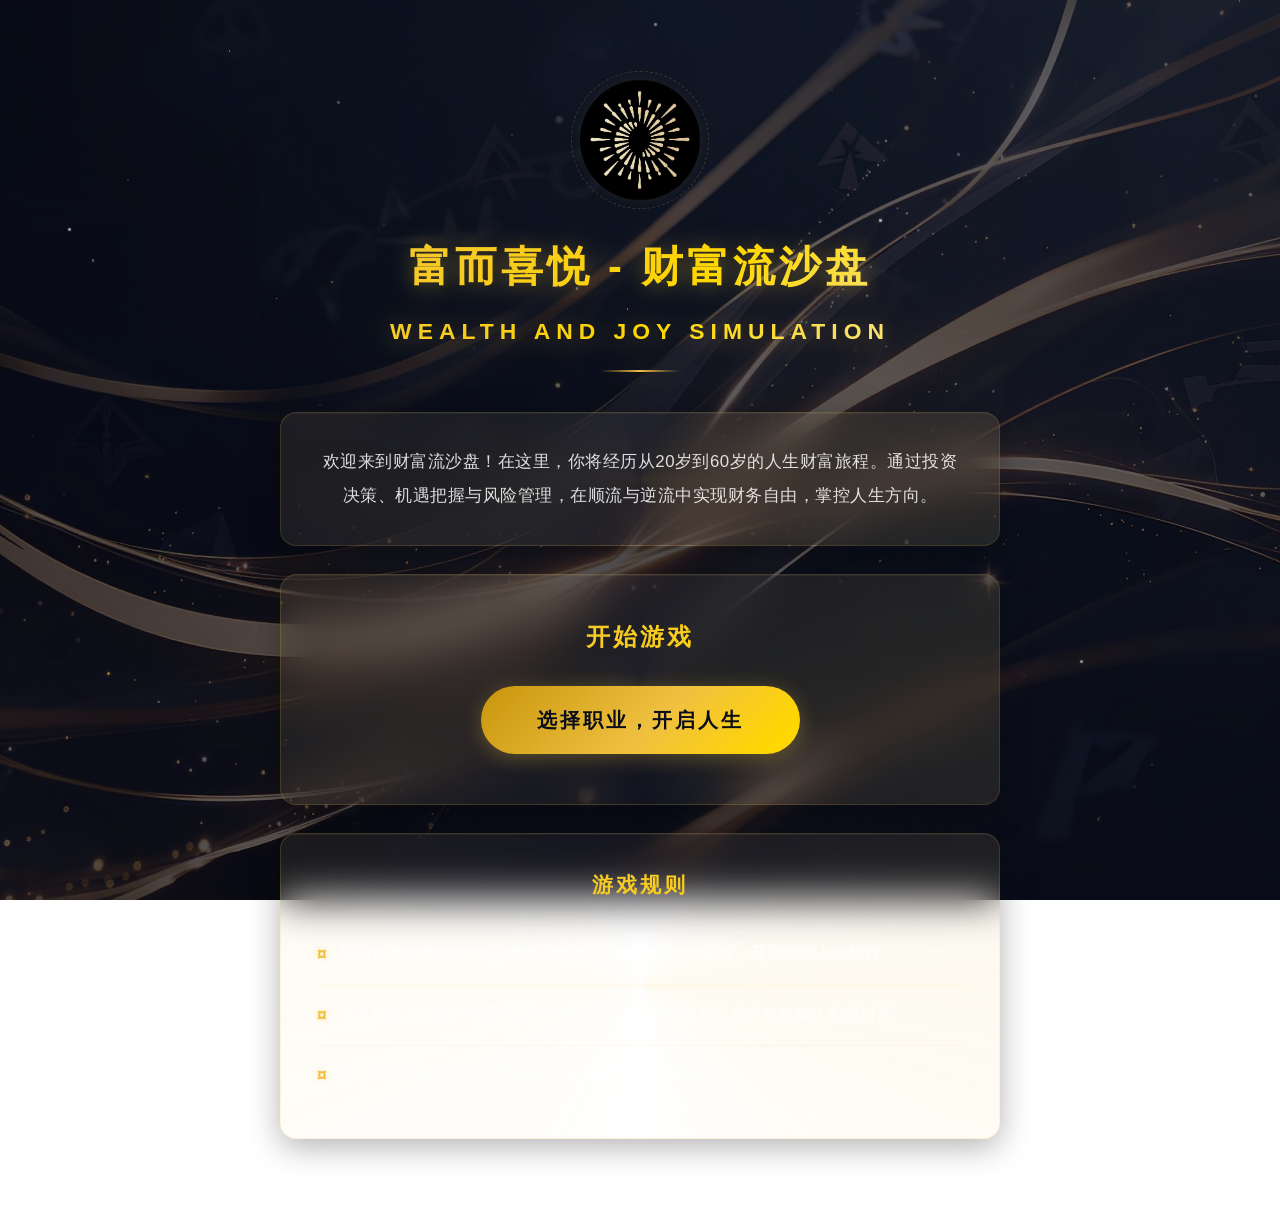
==== index.html @ 0f81beec "Initial commit: 财富流沙盘桌游网页应用" ====
<!DOCTYPE html>
<html lang="zh-CN">
<head>
    <meta charset="UTF-8">
    <meta name="viewport" content="width=device-width, initial-scale=1.0">
    <title>富而喜悦 - 财富流沙盘 </title>
    <link rel="stylesheet" href="styles.css">
</head>
<body>
    <!-- 飘浮星光粒子 -->
    <div class="floating-stars" id="floatingStars"></div>
    <!-- 流星 -->
    <div class="shooting-stars">
        <div class="shooting-star"></div>
        <div class="shooting-star"></div>
        <div class="shooting-star"></div>
    </div>

    <div class="container">
        <div class="logo-wrap anim-fade-up" style="animation-delay:0.05s">
            <img src="logo.png" class="logo" alt="富而喜悦">
            <div class="logo-glow"></div>
        </div>
        <h1 class="anim-fade-up" style="animation-delay:0.15s">富而喜悦 - 财富流沙盘<br><span class="title-sub">WEALTH AND JOY SIMULATION</span></h1>
        
        <div class="card anim-fade-up" style="animation-delay:0.4s">
            <div class="card-glow"></div>
            <p class="welcome-text">欢迎来到财富流沙盘！在这里，你将经历从20岁到60岁的人生财富旅程。通过投资决策、机遇把握与风险管理，在顺流与逆流中实现财务自由，掌控人生方向。</p>
        </div>
        
        <div class="card game-section anim-fade-up" style="animation-delay:0.7s">
            <div class="card-glow"></div>
            <h2>开始游戏</h2>
            <a href="select_job.html" class="start-btn" onclick="playClickSound()">
                <span class="btn-text">选择职业，开启人生</span>
                <span class="btn-shine"></span>
            </a>
        </div>
        
        <div class="card rules-section anim-fade-up" style="animation-delay:1.0s">
            <div class="card-glow"></div>
            <h3>游戏规则</h3>
            <ul>
                <li><span class="rule-icon">¤</span>模拟从20岁到60岁的人生财富成长，首先选择一个职业，开启你的人生旅程</li>
                <li><span class="rule-icon">¤</span>通过掷骰子前进、抽取机遇卡与逆流卡、投资与交易，在人生棋盘上积累财富</li>
                <li><span class="rule-icon">¤</span>管理你的现金流、资产与负债，目标是实现财务自由</li>
            </ul>
        </div>
    </div>

    <script>
    // ========== 音效系统 ==========
    const AudioCtx = window.AudioContext || window.webkitAudioContext;
    let audioCtx = null;

    function ensureAudioCtx() {
        if (!audioCtx) audioCtx = new AudioCtx();
        if (audioCtx.state === 'suspended') audioCtx.resume();
        return audioCtx;
    }

    // 通用音符播放
    function playTone(freq, duration, type, volume, delay) {
        try {
            const ctx = ensureAudioCtx();
            const t = ctx.currentTime + (delay || 0);
            const osc = ctx.createOscillator();
            const gain = ctx.createGain();
            osc.type = type || 'sine';
            osc.frequency.setValueAtTime(freq, t);
            gain.gain.setValueAtTime(volume || 0.15, t);
            gain.gain.exponentialRampToValueAtTime(0.001, t + duration);
            osc.connect(gain);
            gain.connect(ctx.destination);
            osc.start(t);
            osc.stop(t + duration);
        } catch(e) {}
    }

    // 页面加载音效 - 空灵和弦
    function playLoadSound() {
        playTone(523.25, 1.2, 'sine', 0.08, 0.1);   // C5
        playTone(659.25, 1.4, 'sine', 0.06, 0.2);   // E5
        playTone(783.99, 1.6, 'sine', 0.05, 0.35);  // G5
        playTone(1046.5, 1.8, 'sine', 0.03, 0.5);   // C6
    }

    // 按钮点击音效
    function playClickSound() {
        playTone(880, 0.12, 'sine', 0.15, 0);
        playTone(1320, 0.18, 'sine', 0.1, 0.06);
        playTone(1760, 0.25, 'sine', 0.06, 0.12);
    }

    // 卡片hover音效
    function playHoverSound() {
        playTone(660, 0.08, 'sine', 0.05, 0);
    }

    // ========== 飘浮星光粒子 ==========
    function createFloatingStars() {
        const container = document.getElementById('floatingStars');
        if (!container) return;
        const count = 35;
        for (let i = 0; i < count; i++) {
            const star = document.createElement('div');
            star.className = 'star-particle';
            star.style.left = Math.random() * 100 + '%';
            star.style.top = Math.random() * 100 + '%';
            star.style.width = (Math.random() * 2.5 + 0.8) + 'px';
            star.style.height = star.style.width;
            star.style.animationDuration = (Math.random() * 4 + 3) + 's';
            star.style.animationDelay = (Math.random() * 5) + 's';
            star.style.opacity = Math.random() * 0.6 + 0.2;
            if (Math.random() > 0.7) {
                star.style.background = 'rgba(240, 192, 64, 0.8)';
                star.style.boxShadow = '0 0 4px rgba(240, 192, 64, 0.6)';
            }
            container.appendChild(star);
        }
    }

    // ========== 卡片hover音效绑定 ==========
    function bindCardHoverSound() {
        document.querySelectorAll('.card').forEach(card => {
            card.addEventListener('mouseenter', () => playHoverSound(), { passive: true });
        });
    }

    // ========== 初始化 ==========
    document.addEventListener('DOMContentLoaded', () => {
        createFloatingStars();
        bindCardHoverSound();

        // 检测背景图是否加载成功，失败则回退渐变
        const bgImg = new Image();
        bgImg.onload = function() {
            // 背景图正常，加深遮罩保证文字可读
            document.body.style.backgroundImage = "url('bg.jpg')";
        };
        bgImg.onerror = function() {
            document.body.classList.add('bg-fallback');
        };
        bgImg.src = 'bg.jpg';

        // 首次交互后播放加载音效
        const playOnce = () => {
            playLoadSound();
            document.removeEventListener('click', playOnce);
            document.removeEventListener('touchstart', playOnce);
        };
        document.addEventListener('click', playOnce, { once: true });
        document.addEventListener('touchstart', playOnce, { once: true });
    });
    </script>
</body>
</html>
---- styles.css ----
/* 首页样式 - 星空深邃高级商务财商风 */
* {
    margin: 0;
    padding: 0;
    box-sizing: border-box;
}

body {
    font-family: 'PingFang SC', 'Microsoft YaHei', -apple-system, sans-serif;
    min-height: 100vh;
    background: linear-gradient(160deg, #0a0e1a 0%, #0d1528 25%, #101d3a 50%, #0a1628 75%, #060a14 100%);
    background-image: url('bg.jpg');
    background-size: cover;
    background-position: center top;
    background-repeat: no-repeat;
    background-attachment: fixed;
    color: #e8e8e8;
    line-height: 1.8;
    display: flex;
    align-items: flex-start;
    justify-content: center;
    padding: 50px 20px;
    position: relative;
    overflow-x: hidden;
}

/* 图片加载失败时回退到渐变背景 */
body.bg-fallback {
    background-image: none;
    background: linear-gradient(160deg, #0a0e1a 0%, #0d1528 25%, #101d3a 50%, #0a1628 75%, #060a14 100%);
}

/* 星光颗粒质感 */
body::before {
    content: '';
    position: fixed;
    top: 0;
    left: 0;
    width: 100%;
    height: 100%;
    background-image:
        radial-gradient(1px 1px at 10% 20%, rgba(255, 255, 255, 0.4) 0%, transparent 100%),
        radial-gradient(1px 1px at 25% 45%, rgba(255, 255, 255, 0.3) 0%, transparent 100%),
        radial-gradient(1.5px 1.5px at 40% 15%, rgba(240, 192, 64, 0.3) 0%, transparent 100%),
        radial-gradient(1px 1px at 55% 70%, rgba(255, 255, 255, 0.35) 0%, transparent 100%),
        radial-gradient(1px 1px at 70% 30%, rgba(255, 255, 255, 0.25) 0%, transparent 100%),
        radial-gradient(1.5px 1.5px at 85% 55%, rgba(240, 192, 64, 0.25) 0%, transparent 100%),
        radial-gradient(1px 1px at 15% 80%, rgba(255, 255, 255, 0.3) 0%, transparent 100%),
        radial-gradient(1px 1px at 50% 40%, rgba(255, 255, 255, 0.2) 0%, transparent 100%),
        radial-gradient(1px 1px at 90% 85%, rgba(255, 255, 255, 0.35) 0%, transparent 100%),
        radial-gradient(1.5px 1.5px at 35% 90%, rgba(240, 192, 64, 0.2) 0%, transparent 100%),
        radial-gradient(1px 1px at 65% 10%, rgba(255, 255, 255, 0.3) 0%, transparent 100%),
        radial-gradient(1px 1px at 80% 75%, rgba(255, 255, 255, 0.25) 0%, transparent 100%),
        radial-gradient(1px 1px at 5% 55%, rgba(255, 255, 255, 0.2) 0%, transparent 100%),
        radial-gradient(1.5px 1.5px at 45% 60%, rgba(240, 192, 64, 0.2) 0%, transparent 100%),
        radial-gradient(1px 1px at 95% 20%, rgba(255, 255, 255, 0.3) 0%, transparent 100%),
        radial-gradient(1px 1px at 20% 35%, rgba(255, 255, 255, 0.15) 0%, transparent 100%),
        radial-gradient(1px 1px at 60% 85%, rgba(255, 255, 255, 0.2) 0%, transparent 100%),
        radial-gradient(1px 1px at 75% 50%, rgba(255, 255, 255, 0.3) 0%, transparent 100%);
    background-color: rgba(8, 12, 24, 0.65);
    pointer-events: none;
    z-index: 0;
}

/* 柔和星光层 - 动画 */
body::after {
    content: '';
    position: fixed;
    top: 0;
    left: 0;
    width: 100%;
    height: 100%;
    background-image:
        radial-gradient(2px 2px at 30% 25%, rgba(240, 192, 64, 0.15) 0%, transparent 100%),
        radial-gradient(2px 2px at 75% 65%, rgba(240, 192, 64, 0.1) 0%, transparent 100%),
        radial-gradient(2.5px 2.5px at 50% 50%, rgba(255, 255, 255, 0.08) 0%, transparent 100%),
        radial-gradient(1.5px 1.5px at 20% 70%, rgba(255, 255, 255, 0.12) 0%, transparent 100%),
        radial-gradient(2px 2px at 85% 15%, rgba(255, 255, 255, 0.1) 0%, transparent 100%);
    animation: twinkle 6s ease-in-out infinite alternate;
    pointer-events: none;
    z-index: 0;
}

@keyframes twinkle {
    0% { opacity: 0.5; }
    50% { opacity: 1; }
    100% { opacity: 0.6; }
}

/* ===== 飘浮星光粒子 ===== */
.floating-stars {
    position: fixed;
    top: 0;
    left: 0;
    width: 100%;
    height: 100%;
    pointer-events: none;
    z-index: 0;
    overflow: hidden;
}

.star-particle {
    position: absolute;
    border-radius: 50%;
    background: rgba(255, 255, 255, 0.8);
    box-shadow: 0 0 3px rgba(255, 255, 255, 0.4);
    animation: floatStar linear infinite;
}

@keyframes floatStar {
    0%, 100% {
        transform: translateY(0) translateX(0) scale(1);
        opacity: var(--base-opacity, 0.4);
    }
    25% {
        transform: translateY(-15px) translateX(8px) scale(1.3);
        opacity: 0.9;
    }
    50% {
        transform: translateY(-5px) translateX(-5px) scale(0.9);
        opacity: 0.3;
    }
    75% {
        transform: translateY(-20px) translateX(3px) scale(1.1);
        opacity: 0.7;
    }
}

/* ===== 流星 ===== */
.shooting-stars {
    position: fixed;
    top: 0;
    left: 0;
    width: 100%;
    height: 100%;
    pointer-events: none;
    z-index: 0;
    overflow: hidden;
}

.shooting-star {
    position: absolute;
    width: 120px;
    height: 1.5px;
    background: linear-gradient(90deg, rgba(240, 192, 64, 0.8), rgba(255, 255, 255, 0.4), transparent);
    border-radius: 100px;
    transform: rotate(-35deg);
    opacity: 0;
    animation: shootStar 8s ease-in infinite;
}

.shooting-star:nth-child(1) {
    top: 8%;
    left: 70%;
    animation-delay: 2s;
    animation-duration: 7s;
}

.shooting-star:nth-child(2) {
    top: 25%;
    left: 85%;
    animation-delay: 5s;
    animation-duration: 9s;
    width: 90px;
}

.shooting-star:nth-child(3) {
    top: 15%;
    left: 55%;
    animation-delay: 9s;
    animation-duration: 10s;
    width: 150px;
}

@keyframes shootStar {
    0% {
        opacity: 0;
        transform: rotate(-35deg) translateX(0);
    }
    2% {
        opacity: 1;
    }
    8% {
        opacity: 0;
        transform: rotate(-35deg) translateX(-500px);
    }
    100% {
        opacity: 0;
    }
}

/* ===== 入场动画 ===== */
.anim-fade-up {
    opacity: 0;
    transform: translateY(30px);
    animation: fadeInUp 0.8s cubic-bezier(0.16, 1, 0.3, 1) forwards;
}

@keyframes fadeInUp {
    to {
        opacity: 1;
        transform: translateY(0);
    }
}

/* ===== Logo ===== */
.logo-wrap {
    text-align: center;
    margin-top: 20px;
    margin-bottom: 28px;
    position: relative;
    display: block;
    width: 140px;
    height: 140px;
    margin-left: auto;
    margin-right: auto;
}

.logo {
    width: 120px;
    height: 120px;
    border-radius: 50%;
    object-fit: cover;
    position: absolute;
    top: 10px;
    left: 10px;
    z-index: 1;
    transition: transform 0.5s cubic-bezier(0.16, 1, 0.3, 1);
}

.logo-wrap:hover .logo {
    transform: scale(1.08) rotate(6deg);
}

.logo-glow {
    position: absolute;
    top: 50%;
    left: 50%;
    width: 140px;
    height: 140px;
    transform: translate(-50%, -50%);
    border-radius: 50%;
    background: radial-gradient(circle, rgba(240, 192, 64, 0.25) 0%, transparent 70%);
    animation: logoGlowPulse 3s ease-in-out infinite;
    pointer-events: none;
    z-index: 0;
}

@keyframes logoGlowPulse {
    0%, 100% { transform: translate(-50%, -50%) scale(1); opacity: 0.6; }
    50% { transform: translate(-50%, -50%) scale(1.3); opacity: 0.2; }
}

/* 缓慢旋转光晕环 */
.logo-wrap::after {
    content: '';
    position: absolute;
    top: 50%;
    left: 50%;
    width: 136px;
    height: 136px;
    transform: translate(-50%, -50%);
    border-radius: 50%;
    border: 1.5px dashed rgba(240, 192, 64, 0.2);
    animation: logoRingRotate 20s linear infinite;
    pointer-events: none;
    z-index: 2;
}

@keyframes logoRingRotate {
    to { transform: translate(-50%, -50%) rotate(360deg); }
}

.container {
    max-width: 720px;
    width: 100%;
    margin: 0 auto;
    position: relative;
    z-index: 1;
}

/* 顶部金色质感标题 */
h1 {
    font-size: 2.6rem;
    text-align: center;
    margin-bottom: 40px;
    letter-spacing: 4px;
    line-height: 1.4;
    background: linear-gradient(135deg, #f0c040 0%, #ffd700 30%, #f5e6a3 50%, #ffd700 70%, #c8960c 100%);
    background-size: 200% 100%;
    -webkit-background-clip: text;
    -webkit-text-fill-color: transparent;
    background-clip: text;
    filter: drop-shadow(0 2px 12px rgba(240, 192, 64, 0.4));
    position: relative;
    animation: shimmerTitle 4s ease-in-out infinite;
}

@keyframes shimmerTitle {
    0%, 100% { background-position: 0% 50%; }
    50% { background-position: 100% 50%; }
}

.title-sub {
    font-size: 0.55em;
    letter-spacing: 6px;
}

h1::after {
    content: '';
    display: block;
    width: 80px;
    height: 2px;
    background: linear-gradient(90deg, transparent, #f0c040, transparent);
    margin: 16px auto 0;
    animation: lineExpand 1.5s cubic-bezier(0.16, 1, 0.3, 1) 0.6s forwards;
    transform: scaleX(0);
}

@keyframes lineExpand {
    to { transform: scaleX(1); }
}

/* 通用卡片 - 深色半透明磨砂玻璃 */
.card {
    background: rgba(255, 255, 255, 0.04);
    backdrop-filter: blur(20px);
    -webkit-backdrop-filter: blur(20px);
    border: 1px solid rgba(240, 192, 64, 0.2);
    border-radius: 16px;
    padding: 32px 36px;
    margin-bottom: 28px;
    box-shadow: 0 8px 32px rgba(0, 0, 0, 0.3), inset 0 1px 0 rgba(255, 255, 255, 0.05);
    transition: all 0.4s cubic-bezier(0.16, 1, 0.3, 1);
    position: relative;
    overflow: hidden;
}

/* 卡片边缘流光 */
.card-glow {
    position: absolute;
    top: -50%;
    left: -50%;
    width: 200%;
    height: 200%;
    background: conic-gradient(from 0deg, transparent, rgba(240, 192, 64, 0.08), transparent, rgba(240, 192, 64, 0.05), transparent);
    animation: rotateGlow 8s linear infinite;
    pointer-events: none;
    z-index: 0;
}

@keyframes rotateGlow {
    to { transform: rotate(360deg); }
}

.card > *:not(.card-glow) {
    position: relative;
    z-index: 1;
}

.card:hover {
    border-color: rgba(240, 192, 64, 0.45);
    box-shadow: 0 12px 40px rgba(0, 0, 0, 0.4), 0 0 30px rgba(240, 192, 64, 0.08), inset 0 1px 0 rgba(255, 255, 255, 0.06);
    transform: translateY(-4px);
}

/* 欢迎介绍卡 */
.welcome-text {
    font-size: 1.05rem;
    color: rgba(255, 255, 255, 0.85);
    text-align: center;
    line-height: 2;
    letter-spacing: 0.5px;
}

/* 开始游戏卡 */
.game-section {
    text-align: center;
    padding: 40px 36px;
}

.game-section h2 {
    font-size: 1.5rem;
    background: linear-gradient(135deg, #f0c040, #ffd700);
    -webkit-background-clip: text;
    -webkit-text-fill-color: transparent;
    background-clip: text;
    margin-bottom: 28px;
    letter-spacing: 3px;
}

/* 金色渐变圆角按钮 */
.start-btn {
    display: inline-block;
    padding: 16px 56px;
    font-size: 1.25rem;
    font-weight: 600;
    color: #0a0e1a;
    background: linear-gradient(135deg, #c8960c 0%, #f0c040 30%, #ffd700 50%, #f0c040 70%, #c8960c 100%);
    background-size: 200% 100%;
    border: none;
    border-radius: 50px;
    text-decoration: none;
    cursor: pointer;
    transition: all 0.3s ease;
    box-shadow: 0 4px 20px rgba(240, 192, 64, 0.3);
    letter-spacing: 3px;
    position: relative;
    overflow: hidden;
    animation: btnGradientShift 3s ease-in-out infinite;
}

@keyframes btnGradientShift {
    0%, 100% { background-position: 0% 50%; }
    50% { background-position: 100% 50%; }
}

.start-btn .btn-text {
    position: relative;
    z-index: 1;
}

.start-btn .btn-shine {
    position: absolute;
    top: 0;
    left: -100%;
    width: 60%;
    height: 100%;
    background: linear-gradient(90deg, transparent, rgba(255, 255, 255, 0.4), transparent);
    transform: skewX(-20deg);
    animation: btnShine 4s ease-in-out infinite;
}

@keyframes btnShine {
    0%, 70%, 100% { left: -100%; }
    85% { left: 150%; }
}

.start-btn:hover {
    transform: translateY(-4px) scale(1.03);
    box-shadow: 0 8px 35px rgba(240, 192, 64, 0.5), 0 0 20px rgba(240, 192, 64, 0.2);
    color: #0a0e1a;
    text-decoration: none;
}

.start-btn:active {
    transform: translateY(-1px) scale(0.98);
}

/* 游戏规则卡 */
.rules-section h3 {
    font-size: 1.3rem;
    background: linear-gradient(135deg, #f0c040, #ffd700);
    -webkit-background-clip: text;
    -webkit-text-fill-color: transparent;
    background-clip: text;
    margin-bottom: 22px;
    text-align: center;
    letter-spacing: 3px;
}

.rules-section ul {
    list-style: none;
    padding: 0;
}

.rules-section li {
    padding: 14px 0 14px 0;
    position: relative;
    border-bottom: 1px solid rgba(240, 192, 64, 0.1);
    font-size: 1rem;
    color: rgba(255, 255, 255, 0.8);
    letter-spacing: 0.3px;
    display: flex;
    align-items: flex-start;
    gap: 12px;
    transition: transform 0.3s ease;
}

.rules-section li:hover {
    transform: translateX(6px);
}

.rules-section li:last-child {
    border-bottom: none;
}

/* 金色货币图标 */
.rule-icon {
    color: #f0c040;
    font-size: 1.1rem;
    font-weight: 700;
    text-shadow: 0 0 6px rgba(240, 192, 64, 0.4);
    flex-shrink: 0;
    animation: iconPulse 3s ease-in-out infinite;
}

@keyframes iconPulse {
    0%, 100% { text-shadow: 0 0 6px rgba(240, 192, 64, 0.4); }
    50% { text-shadow: 0 0 12px rgba(240, 192, 64, 0.7), 0 0 20px rgba(240, 192, 64, 0.3); }
}

/* 响应式 */
@media (max-width: 600px) {
    body {
        padding: 20px 15px;
    }

    h1 {
        font-size: 1.7rem;
        letter-spacing: 2px;
    }

    h1::after {
        width: 50px;
        margin-top: 12px;
    }

    .card {
        padding: 24px 20px;
        margin-bottom: 20px;
        border-radius: 12px;
    }

    .game-section {
        padding: 30px 20px;
    }

    .game-section h2 {
        font-size: 1.25rem;
    }

    .start-btn {
        padding: 14px 40px;
        font-size: 1.1rem;
    }

    .rules-section li {
        font-size: 0.92rem;
        padding: 12px 0 12px 0;
    }
}
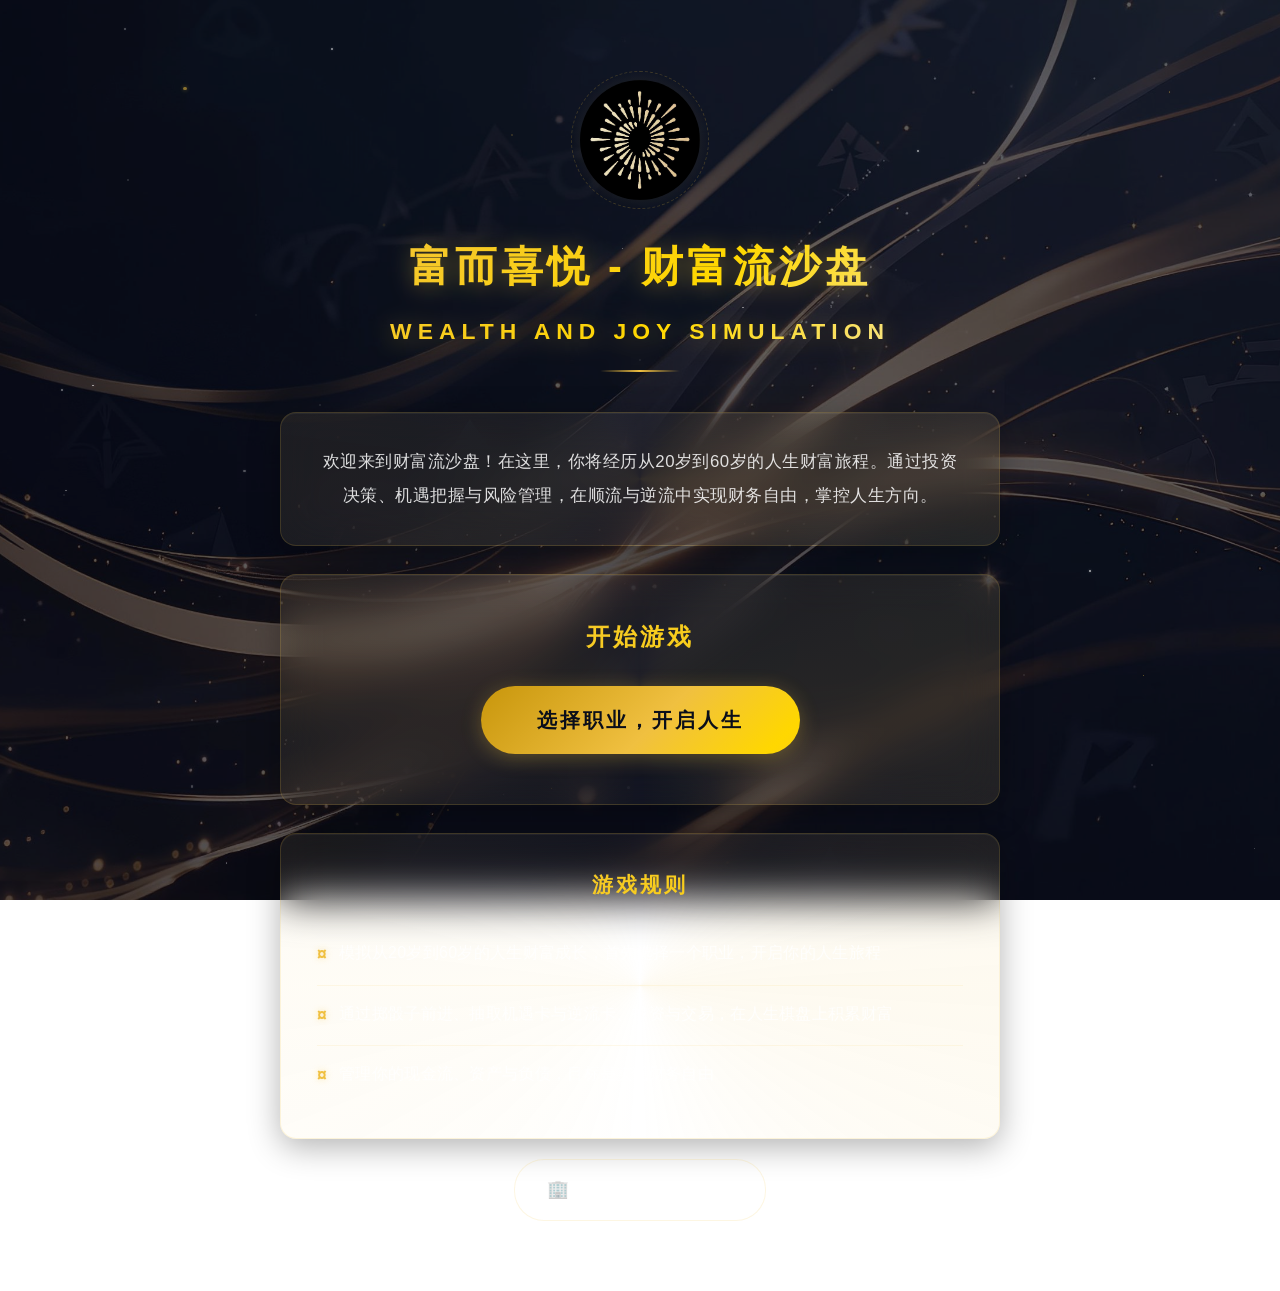
==== commit e893d5e4: "Update: 财富流沙盘游戏文件更新" ====
--- a/index.html
+++ b/index.html
@@ -23,6 +23,17 @@
         </div>
         <h1 class="anim-fade-up" style="animation-delay:0.15s">富而喜悦 - 财富流沙盘<br><span class="title-sub">WEALTH AND JOY SIMULATION</span></h1>
         
+        <!-- 官方宣传片 -->
+        <div class="card video-card anim-fade-up" id="videoCard" style="animation-delay:0.35s;display:none">
+            <div class="card-glow"></div>
+            <h2 class="video-title">🎬 官方宣传片</h2>
+            <div class="video-wrap">
+                <video id="promoVideo" class="promo-video" playsinline muted preload="metadata" controls>
+                    <source src="index.mp4" type="video/mp4">
+                </video>
+            </div>
+        </div>
+
         <div class="card anim-fade-up" style="animation-delay:0.4s">
             <div class="card-glow"></div>
             <p class="welcome-text">欢迎来到财富流沙盘！在这里，你将经历从20岁到60岁的人生财富旅程。通过投资决策、机遇把握与风险管理，在顺流与逆流中实现财务自由，掌控人生方向。</p>
@@ -45,6 +56,15 @@
                 <li><span class="rule-icon">¤</span>通过掷骰子前进、抽取机遇卡与逆流卡、投资与交易，在人生棋盘上积累财富</li>
                 <li><span class="rule-icon">¤</span>管理你的现金流、资产与负债，目标是实现财务自由</li>
             </ul>
+        </div>
+
+        <!-- 品牌介绍入口 -->
+        <div class="brand-footer anim-fade-up" style="animation-delay:1.1s">
+            <a href="fexy.html" class="brand-link">
+                <span class="brand-link-icon">🏢</span>
+                <span>了解富而喜悦品牌</span>
+                <span class="brand-link-arrow">→</span>
+            </a>
         </div>
     </div>
 
@@ -135,13 +155,41 @@
         // 检测背景图是否加载成功，失败则回退渐变
         const bgImg = new Image();
         bgImg.onload = function() {
-            // 背景图正常，加深遮罩保证文字可读
             document.body.style.backgroundImage = "url('bg.jpg')";
         };
         bgImg.onerror = function() {
             document.body.classList.add('bg-fallback');
         };
         bgImg.src = 'bg.jpg';
+
+        // 检测宣传片是否可播放，不支持则隐藏
+        const video = document.getElementById('promoVideo');
+        const videoCard = document.getElementById('videoCard');
+        if (video && videoCard) {
+            const canPlay = video.canPlayType && video.canPlayType('video/mp4') !== '';
+            if (!canPlay) return; // 浏览器不支持 mp4，不显示
+
+            const testTimeout = setTimeout(() => {
+                // 超时未触发事件，保守隐藏
+                videoCard.style.display = 'none';
+            }, 4000);
+
+            const showVideo = () => {
+                clearTimeout(testTimeout);
+                videoCard.style.display = 'block';
+            };
+
+            video.addEventListener('loadedmetadata', showVideo, { once: true });
+            video.addEventListener('canplay', showVideo, { once: true });
+
+            video.addEventListener('error', () => {
+                clearTimeout(testTimeout);
+                videoCard.style.display = 'none';
+            }, { once: true });
+
+            // 触发加载
+            video.load();
+        }
 
         // 首次交互后播放加载音效
         const playOnce = () => {
--- a/styles.css
+++ b/styles.css
@@ -389,6 +389,40 @@
     letter-spacing: 3px;
 }
 
+/* ===== 宣传片卡片 ===== */
+.video-card {
+    text-align: center;
+    padding: 28px 36px;
+}
+
+.video-title {
+    font-size: 1.15rem;
+    background: linear-gradient(135deg, #f0c040, #ffd700);
+    -webkit-background-clip: text;
+    -webkit-text-fill-color: transparent;
+    background-clip: text;
+    margin-bottom: 20px;
+    letter-spacing: 2px;
+}
+
+.video-wrap {
+    position: relative;
+    width: 100%;
+    border-radius: 12px;
+    overflow: hidden;
+    border: 1px solid rgba(240, 192, 64, 0.18);
+    box-shadow: 0 4px 20px rgba(0, 0, 0, 0.4), 0 0 15px rgba(240, 192, 64, 0.05);
+    background: rgba(0, 0, 0, 0.3);
+}
+
+.promo-video {
+    display: block;
+    width: 100%;
+    height: auto;
+    border-radius: 12px;
+    outline: none;
+}
+
 /* 金色渐变圆角按钮 */
 .start-btn {
     display: inline-block;
@@ -485,6 +519,49 @@
     border-bottom: none;
 }
 
+/* ===== 品牌介绍入口 ===== */
+.brand-footer {
+    text-align: center;
+    margin-top: -8px;
+    margin-bottom: 20px;
+}
+
+.brand-link {
+    display: inline-flex;
+    align-items: center;
+    gap: 10px;
+    padding: 14px 32px;
+    background: rgba(255, 255, 255, 0.03);
+    border: 1px solid rgba(240, 192, 64, 0.15);
+    border-radius: 30px;
+    color: rgba(255, 255, 255, 0.55);
+    text-decoration: none;
+    font-size: 0.95rem;
+    letter-spacing: 1px;
+    transition: all 0.3s ease;
+}
+
+.brand-link:hover {
+    background: rgba(240, 192, 64, 0.06);
+    border-color: rgba(240, 192, 64, 0.35);
+    color: #f0c040;
+    transform: translateY(-2px);
+    box-shadow: 0 4px 12px rgba(240, 192, 64, 0.06);
+}
+
+.brand-link-icon {
+    font-size: 1.1rem;
+}
+
+.brand-link-arrow {
+    font-size: 0.9rem;
+    transition: transform 0.3s ease;
+}
+
+.brand-link:hover .brand-link-arrow {
+    transform: translateX(4px);
+}
+
 /* 金色货币图标 */
 .rule-icon {
     color: #f0c040;
@@ -530,6 +607,15 @@
         font-size: 1.25rem;
     }
 
+    .video-card {
+        padding: 20px 16px;
+    }
+
+    .video-title {
+        font-size: 1rem;
+        margin-bottom: 16px;
+    }
+
     .start-btn {
         padding: 14px 40px;
         font-size: 1.1rem;
